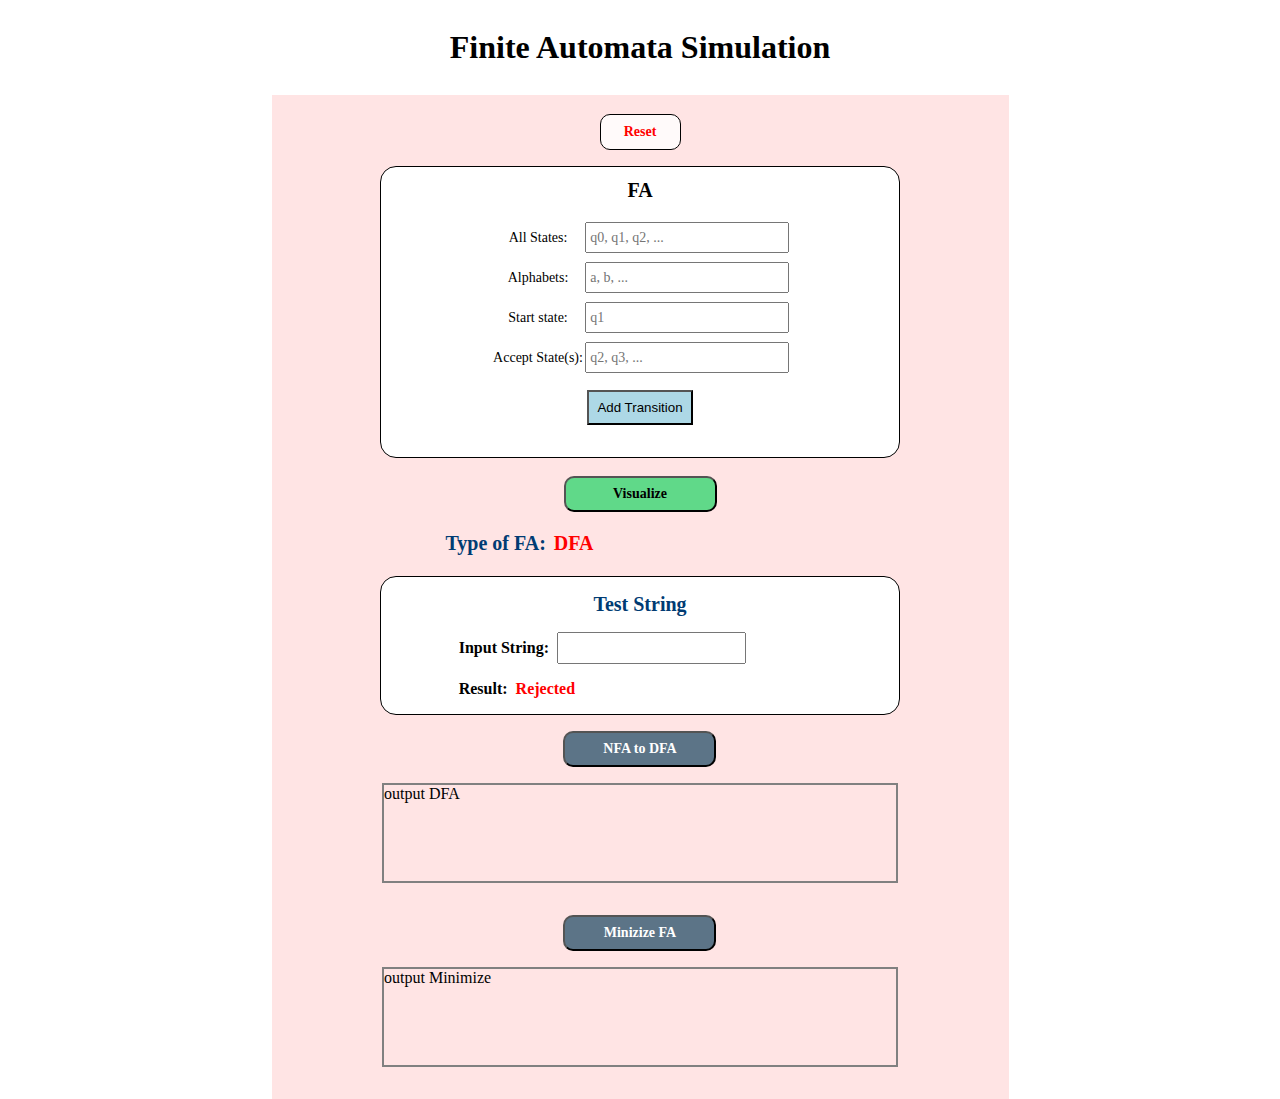
==== index.html @ d008837a "edit layout" ====
<!DOCTYPE html>
<html lang="en">

<head>
    <meta charset="UTF-8">
    <meta name="viewport" content="width=device-width, initial-scale=1.0">
    <title>Finite Automata</title>
    <link rel="stylesheet" href="./asset/Style/input.css">
    <!-- <link href="https://unpkg.com/tailwindcss@^1.0/dist/tailwind.min.css" rel="stylesheet"> -->
</head>

<body>
    <div class="wrapper">
        <h1 class="title">
            Finite Automata Simulation
        </h1>
        <div class="container">
            <button type="button" id="resetBtn" class="">Reset</button>
            <form action="form-horizontal">
                <div class="faInput">
                    <p class="fa">FA</p>
                    <div class="forInput">
                        <label for="allState">All States:</label>
                        <input type="text" id="allStates" title="all State" placeholder="q0, q1, q2, ...">
                    </div>
                    <div class="forInput">
                        <label for="alphabets">Alphabets:</label>
                        <input type="text" id="alphabets" title="alphabets" placeholder="a, b, ...">
                    </div>
                    <div class="startState forInput">
                        <label for="startState">Start state:</label>
                        <input type="text" id="startState" title="start state" placeholder="q1">
                    </div>
                    <div class="forInput">
                        <label for="acceptState">Accept State(s):</label>
                        <input type="text" id="acceptState" title="accept state" placeholder="q2, q3, ...">
                    </div>
                    <input type="button" id="addTransition" class="btn" value="Add Transition">

                    <div id="transition"></div>
                </div>
            </form>

            <!-- <div class="form-inline" id="transitions">
                <div class="production-row" style="display:block">
                    &delta;(&nbsp;<input type="current-state-input" title="Current State" />
                    &nbsp;,&nbsp;<input type="text" class="form-control input-symbol" title="Symbol"
                        placeholder="&epsilon;" />&nbsp;)&nbsp;=&nbsp;<input type="text"
                        class="form-control next-states" title="Next State(s)" />

                    <span class="remove-button mdi-close" title="Remove this transition"></span>
                </div>
                <div class="clearfix"></div>

                <br />

                <div class="col-xs-6 new-production">
                    <button id="new-transition" type="button" class="btn btn-outline-dark"
                        title="Create a new transition">
                        <span class="glyphicon glyphicon-plus"></span> &nbsp;Add a new transition
                    </button>
                </div>
            </div> -->

            <br />

            <div class="clearfix"></div>

            <div class="visual">
                <button type="button" class="btn" id="visualization" title="Visualize the FAs">
                    Visualize</button>
            </div>

            <div class="typeofFA">
                <p>Type of FA:</p>
                <span id="typeFA">DFA</span>
            </div>

            <div class="testString">
                <p class="test">Test String</p>
                <div class="inputString">
                    <label for="inputString">Input String: </label>
                    <input type="text" name="" title="test string" id="inputString">
                </div>
                <div class="result">
                    <p>Result: </p>
                    <span id="result">Rejected</span>
                </div>
            </div>

            <div class="N2D">
                <button type="button" class="btn" id="N2D" title="DFA to NFA"> NFA to DFA</button>
                <div class="output">output DFA</div>
            </div>

            <div class="Minamize">
                <button type="button" class="btn" id="N2D" title="DFA to NFA">Minizize FA</button>
                <div class="output">output Minimize</div>
            </div>
        </div>
    </div>
</body>
<script src="/asset/Script/script.js"></script>

</html>
---- asset/Style/input.css ----
* {
  margin: 0;
  padding: 0;
  box-sizing: border-box;
}

.wrapper {
  width: 960px;
  margin: auto;
  background: #FFF;
}
.wrapper .title {
  display: flex;
  width: 737px;
  height: 95px;
  margin: auto;
  flex-direction: column;
  justify-content: center;
  align-items: center;
  flex-shrink: 0;
}
.wrapper .container {
  margin: auto;
  width: 46.0625rem;
  padding-bottom: 1rem;
  flex-shrink: 0;
  background: #FFE4E4;
  padding-top: 1.2rem;
}
.wrapper .container #resetBtn {
  display: flex;
  width: 5.0625rem;
  height: 2.25rem;
  margin: auto;
  justify-content: center;
  align-items: center;
  border-radius: 10px;
  border: 1px solid #000;
  background: #FFFAFA;
  color: #F00;
  text-align: center;
  font-size: 0.875rem;
  font-family: Inter;
  font-weight: 800;
}
.wrapper .container #resetBtn:hover {
  background-color: rgb(185, 181, 181);
}
.wrapper .container .faInput {
  width: 32.5rem;
  padding-bottom: 1rem;
  margin: auto;
  margin-top: 1rem;
  border: 1px solid #000;
  background: #FFF;
  border-radius: 1rem;
  display: flex;
  flex-direction: column;
  align-items: center;
  justify-content: center;
}
.wrapper .container .faInput #addTransition {
  padding: 0.5rem;
  margin: 1rem;
  background-color: lightblue;
}
.wrapper .container .faInput .fa {
  display: flex;
  width: 24.3125rem;
  height: 2.91231rem;
  flex-direction: column;
  justify-content: center;
  flex-shrink: 0;
  color: #000;
  text-align: center;
  font-size: 1.25rem;
  font-family: Inter;
  font-weight: 800;
}
.wrapper .container .faInput .forInput {
  width: 100%;
  height: 2rem;
  display: flex;
  justify-content: center;
  align-items: center;
  margin-top: 0.5rem;
}
.wrapper .container .faInput .forInput label {
  display: flex;
  width: 5.875rem;
  height: 1.98569rem;
  justify-content: center;
  align-items: center;
  flex-shrink: 0;
  color: #000;
  text-align: right;
  font-size: 0.875rem;
  font-family: Inter;
  font-weight: 500;
}
.wrapper .container .faInput .forInput input {
  display: flex;
  width: 12.75rem;
  height: 1.9195rem;
  padding-left: 0.2rem;
  justify-content: center;
  align-items: center;
  flex-shrink: 0;
  color: #000000;
  font-size: 0.875rem;
  font-family: Inter;
  font-weight: 500;
}
.wrapper .container #transitions {
  margin: auto;
  margin-top: 0.8rem;
  width: 24.3125rem;
}
.wrapper .container #transitions input {
  width: 6.5rem;
}
.wrapper .container #transitions .new-production {
  display: flex;
  width: 100%;
  margin: auto;
}
.wrapper .container #new-transition,
.wrapper .container #visualization {
  margin: auto;
  width: 9.5625rem;
  height: 2.25rem;
  flex-shrink: 0;
  border-radius: 10px;
  background: #5C7487;
  color: #ffffff;
  text-align: center;
  font-size: 0.875rem;
  font-family: Inter;
  font-weight: 800;
}
.wrapper .container .visual {
  width: 100%;
  display: flex;
  justify-content: center;
}
.wrapper .container #visualization {
  background: #60D989;
  color: #000000 !important;
}
.wrapper .container .typeofFA {
  margin: auto;
  width: 24.3125rem;
  height: 2rem;
  margin-top: 1rem;
  display: flex;
  align-items: center;
  color: #003B73;
  text-align: center;
  font-size: 1.25rem;
  font-family: Inter;
  font-weight: 800;
  margin-bottom: 1rem;
}
.wrapper .container .typeofFA span {
  color: red;
  margin-left: 0.5rem;
}
.wrapper .container .testString {
  margin: auto;
  width: 32.5rem;
  padding-bottom: 1rem;
  border-radius: 1rem;
  flex-shrink: 0;
  display: flex;
  flex-direction: column;
  border: 1px solid black;
  background-color: #FFF;
}
.wrapper .container .testString .test {
  margin-top: 1rem;
  width: 100%;
  color: #003B73;
  text-align: center;
  font-size: 1.25rem;
  font-family: Inter;
  font-weight: 800;
}
.wrapper .container .testString .inputString,
.wrapper .container .testString .result {
  margin: auto;
  width: 70%;
  display: flex;
  align-items: center;
  margin-top: 1rem;
}
.wrapper .container .testString .inputString label,
.wrapper .container .testString .inputString p,
.wrapper .container .testString .result label,
.wrapper .container .testString .result p {
  color: #000;
  text-align: center;
  font-size: 1rem;
  font-family: Inter;
  font-weight: 600;
}
.wrapper .container .testString .inputString span,
.wrapper .container .testString .result span {
  margin-left: 0.5rem;
  font-weight: 600;
  color: #F00;
}
.wrapper .container .testString .inputString input,
.wrapper .container .testString .result input {
  height: 2rem;
  margin-left: 0.5rem;
  padding-left: 0.3rem;
  color: #000;
  font-size: 0.875rem;
  font-family: Inter;
  font-weight: 600;
}
.wrapper .container .N2D, .wrapper .container .Minamize {
  margin: auto;
  width: 70%;
  display: flex;
  flex-direction: column;
  justify-content: center;
  align-items: center;
  margin-top: 1rem;
}
.wrapper .container .N2D .output, .wrapper .container .Minamize .output {
  width: 100%;
  border: 2px solid gray;
  margin: 1rem;
  min-height: 100px;
}
.wrapper .container button {
  margin: auto;
  width: 9.5625rem;
  height: 2.25rem;
  flex-shrink: 0;
  border-radius: 10px;
  background: #5C7487;
  color: #ffffff;
  text-align: center;
  font-size: 0.875rem;
  font-family: Inter;
  font-weight: 800;
}
.wrapper .container .btn:active {
  background-color: #f1f1f1 !important;
  color: black !important;
}/*# sourceMappingURL=input.css.map */
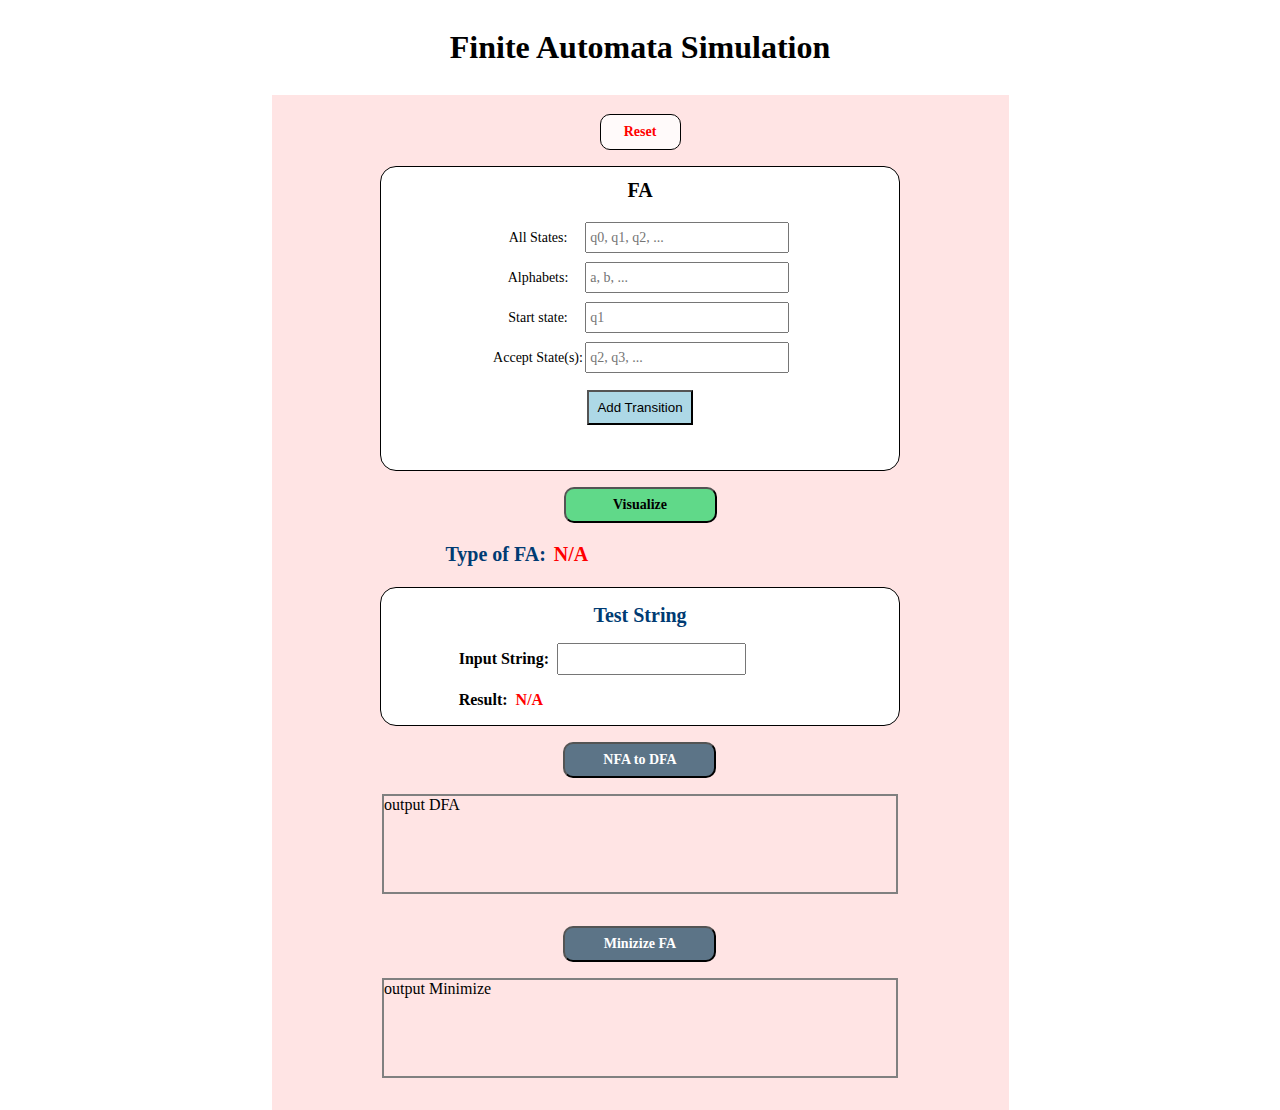
==== commit e7e5d896: "wrong in part test string" ====
--- a/index.html
+++ b/index.html
@@ -15,7 +15,7 @@
             Finite Automata Simulation
         </h1>
         <div class="container">
-            <button type="button" id="resetBtn" class="">Reset</button>
+            <button type="button" id="resetBtn" class="btn">Reset</button>
             <form action="form-horizontal">
                 <div class="faInput">
                     <p class="fa">FA</p>
@@ -37,34 +37,8 @@
                     </div>
                     <input type="button" id="addTransition" class="btn" value="Add Transition">
 
-                    <div id="transition"></div>
+                    <div id="transitions"></div>
                 </div>
-            </form>
-
-            <!-- <div class="form-inline" id="transitions">
-                <div class="production-row" style="display:block">
-                    &delta;(&nbsp;<input type="current-state-input" title="Current State" />
-                    &nbsp;,&nbsp;<input type="text" class="form-control input-symbol" title="Symbol"
-                        placeholder="&epsilon;" />&nbsp;)&nbsp;=&nbsp;<input type="text"
-                        class="form-control next-states" title="Next State(s)" />
-
-                    <span class="remove-button mdi-close" title="Remove this transition"></span>
-                </div>
-                <div class="clearfix"></div>
-
-                <br />
-
-                <div class="col-xs-6 new-production">
-                    <button id="new-transition" type="button" class="btn btn-outline-dark"
-                        title="Create a new transition">
-                        <span class="glyphicon glyphicon-plus"></span> &nbsp;Add a new transition
-                    </button>
-                </div>
-            </div> -->
-
-            <br />
-
-            <div class="clearfix"></div>
 
             <div class="visual">
                 <button type="button" class="btn" id="visualization" title="Visualize the FAs">
@@ -73,18 +47,18 @@
 
             <div class="typeofFA">
                 <p>Type of FA:</p>
-                <span id="typeFA">DFA</span>
+                <span id="typeFA">N/A</span>
             </div>
 
             <div class="testString">
-                <p class="test">Test String</p>
+                <p class="test" id="test1">Test String</p>
                 <div class="inputString">
                     <label for="inputString">Input String: </label>
                     <input type="text" name="" title="test string" id="inputString">
                 </div>
                 <div class="result">
                     <p>Result: </p>
-                    <span id="result">Rejected</span>
+                    <span id="result">N/A</span>
                 </div>
             </div>
 
@@ -102,4 +76,5 @@
 </body>
 <script src="/asset/Script/script.js"></script>
 
-</html>+</html>
+<!-- updata -->--- a/asset/Style/input.css
+++ b/asset/Style/input.css
@@ -42,6 +42,7 @@
   font-size: 0.875rem;
   font-family: Inter;
   font-weight: 800;
+  cursor: pointer;
 }
 .wrapper .container #resetBtn:hover {
   background-color: rgb(185, 181, 181);
@@ -63,6 +64,31 @@
   padding: 0.5rem;
   margin: 1rem;
   background-color: lightblue;
+  cursor: pointer;
+}
+.wrapper .container .faInput #transitions {
+  width: 100%;
+  display: flex;
+  flex-direction: column;
+  justify-content: center;
+  align-items: center;
+  overflow: auto;
+}
+.wrapper .container .faInput #transitions table tr th,
+.wrapper .container .faInput #transitions table tr td {
+  width: 60px;
+  height: 30px;
+}
+.wrapper .container .faInput #transitions table input {
+  width: 60px;
+  border: none;
+  outline: none;
+}
+.wrapper .container .faInput #transitions table,
+.wrapper .container .faInput #transitions th,
+.wrapper .container .faInput #transitions td {
+  border: 1px solid black;
+  border-collapse: collapse;
 }
 .wrapper .container .faInput .fa {
   display: flex;
@@ -127,6 +153,7 @@
 .wrapper .container #new-transition,
 .wrapper .container #visualization {
   margin: auto;
+  margin-top: 1rem;
   width: 9.5625rem;
   height: 2.25rem;
   flex-shrink: 0;
@@ -219,7 +246,8 @@
   font-family: Inter;
   font-weight: 600;
 }
-.wrapper .container .N2D, .wrapper .container .Minamize {
+.wrapper .container .N2D,
+.wrapper .container .Minamize {
   margin: auto;
   width: 70%;
   display: flex;
@@ -228,7 +256,8 @@
   align-items: center;
   margin-top: 1rem;
 }
-.wrapper .container .N2D .output, .wrapper .container .Minamize .output {
+.wrapper .container .N2D .output,
+.wrapper .container .Minamize .output {
   width: 100%;
   border: 2px solid gray;
   margin: 1rem;
@@ -246,6 +275,7 @@
   font-size: 0.875rem;
   font-family: Inter;
   font-weight: 800;
+  cursor: pointer;
 }
 .wrapper .container .btn:active {
   background-color: #f1f1f1 !important;
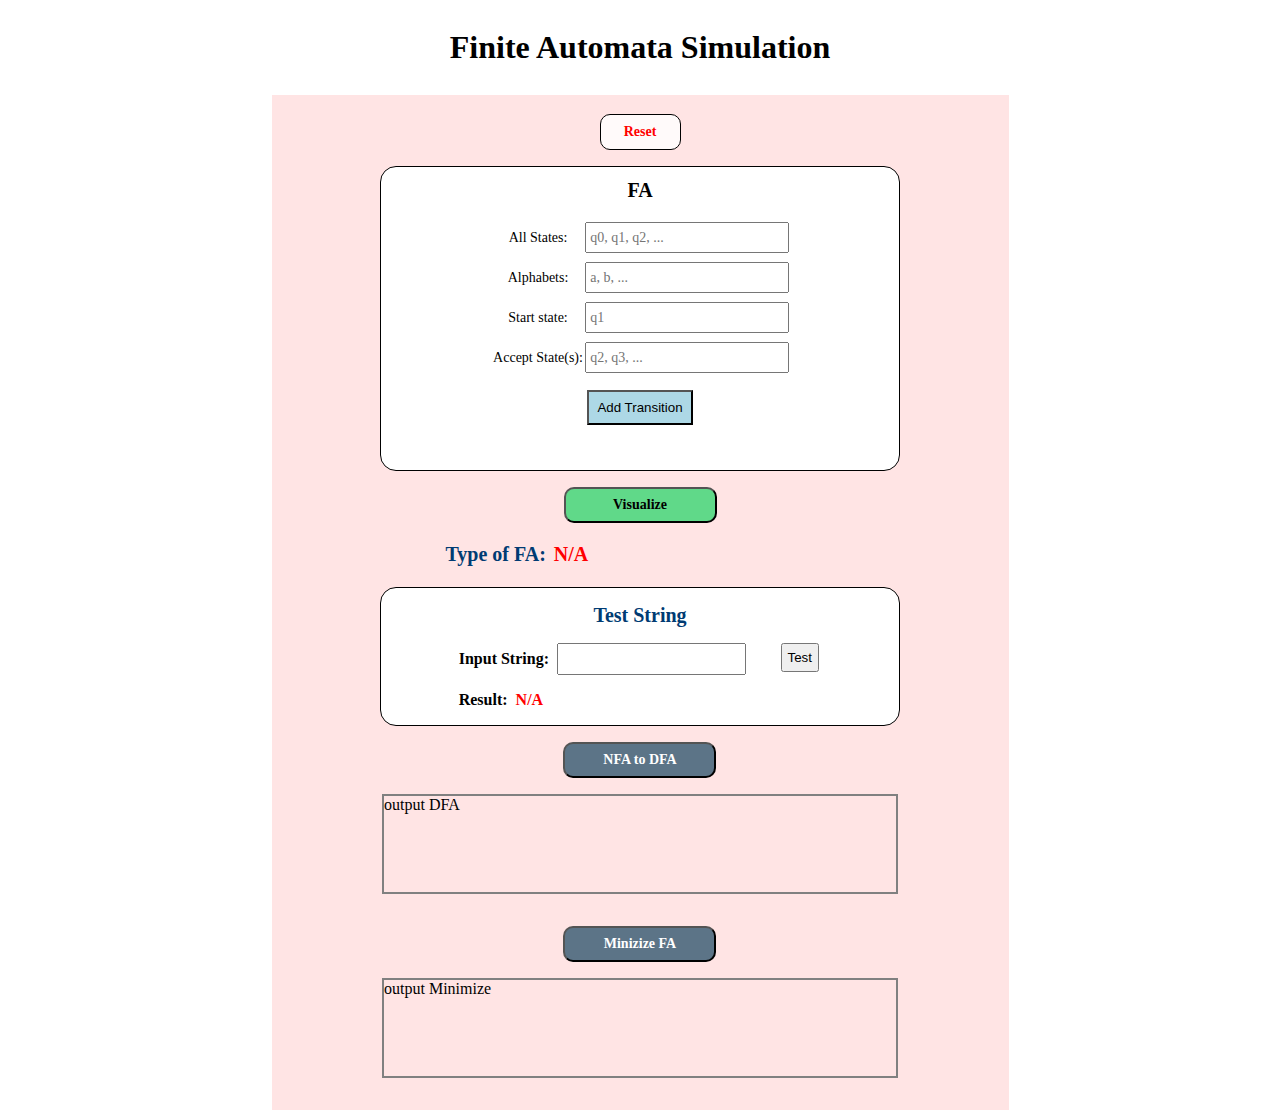
==== commit 1ca85be6: "Fix test String" ====
--- a/index.html
+++ b/index.html
@@ -48,9 +48,11 @@
             <div class="typeofFA">
                 <p>Type of FA:</p>
                 <span id="typeFA">N/A</span>
+                
             </div>
 
             <div class="testString">
+                <input type="button" id="forTest" value="Test">
                 <p class="test" id="test1">Test String</p>
                 <div class="inputString">
                     <label for="inputString">Input String: </label>
--- a/asset/Style/input.css
+++ b/asset/Style/input.css
@@ -202,6 +202,13 @@
   flex-direction: column;
   border: 1px solid black;
   background-color: #FFF;
+  position: relative;
+}
+.wrapper .container .testString #forTest {
+  position: absolute;
+  right: 80px;
+  top: 55px;
+  padding: 5px;
 }
 .wrapper .container .testString .test {
   margin-top: 1rem;
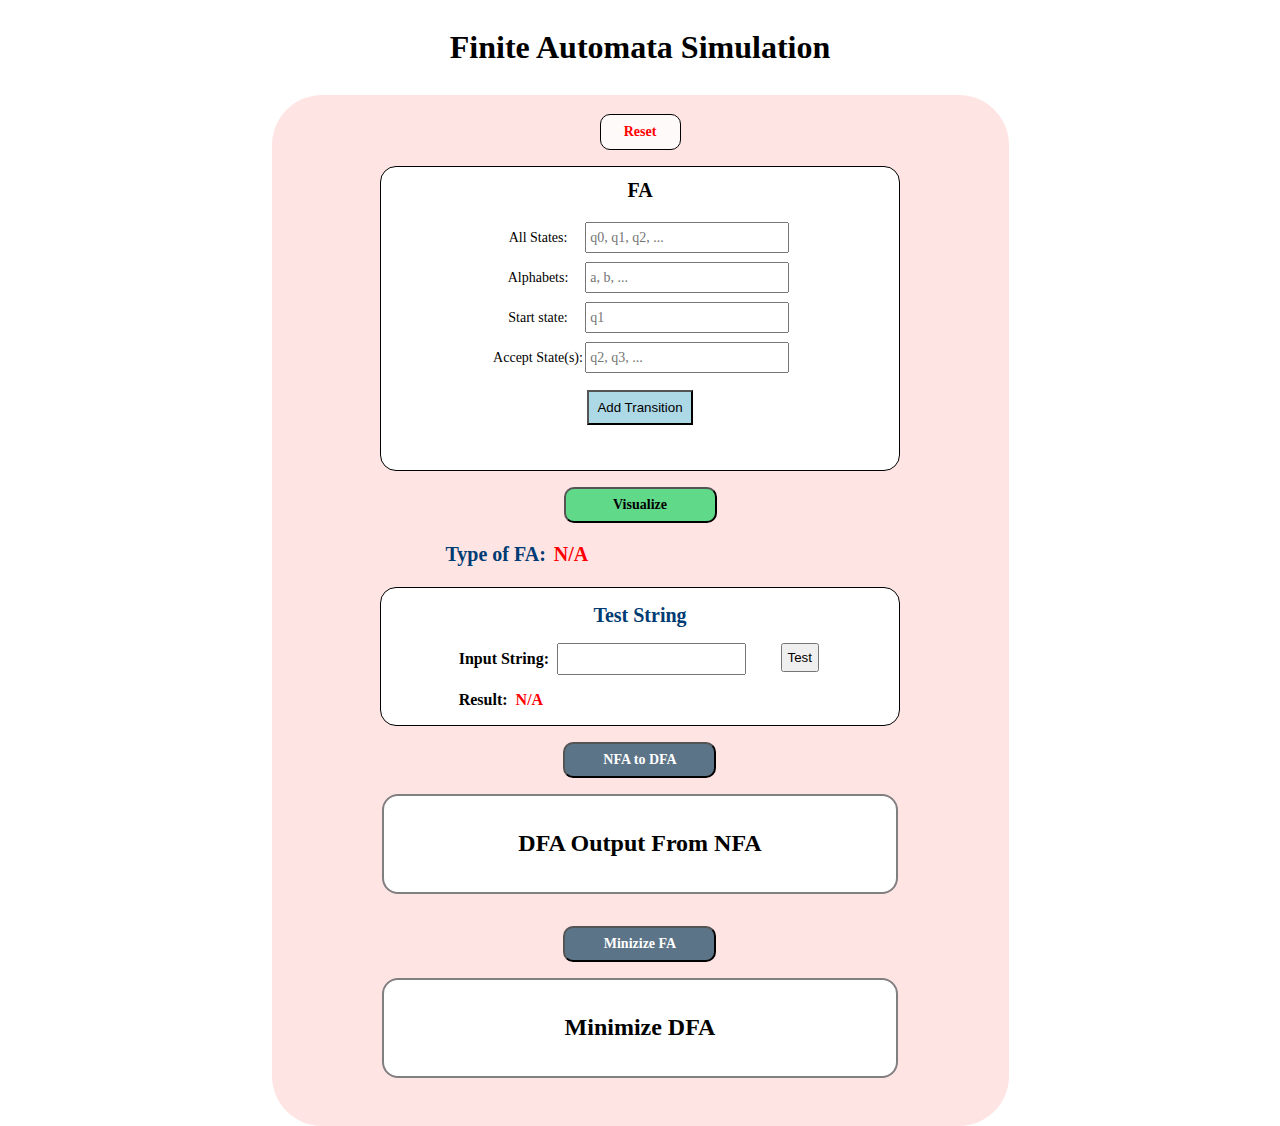
==== commit 9739a3c9: "update design" ====
--- a/index.html
+++ b/index.html
@@ -65,13 +65,19 @@
             </div>
 
             <div class="N2D">
-                <button type="button" class="btn" id="N2D" title="DFA to NFA"> NFA to DFA</button>
-                <div class="output">output DFA</div>
+                <button type="button" class="btn" id="nfa2dfa" title="DFA to NFA"> NFA to DFA</button>
+                <div class="output">
+                    <h2 class="classTransition">DFA Output From NFA</h2>
+                    <div id="outputDFAConvert"></div>
+                </div>
             </div>
 
             <div class="Minamize">
-                <button type="button" class="btn" id="N2D" title="DFA to NFA">Minizize FA</button>
-                <div class="output">output Minimize</div>
+                <button type="button" class="btn" id="Minimize" title="DFA to NFA">Minizize FA</button>
+                <div class="output">
+                    <h2 class="classTransition">Minimize DFA</h2>
+                    <div id="OutputMinimize"></div>
+                </div>
             </div>
         </div>
     </div>
--- a/asset/Style/input.css
+++ b/asset/Style/input.css
@@ -26,6 +26,8 @@
   flex-shrink: 0;
   background: #FFE4E4;
   padding-top: 1.2rem;
+  padding-bottom: 2rem;
+  border-radius: 50px;
 }
 .wrapper .container #resetBtn {
   display: flex;
@@ -83,12 +85,6 @@
   width: 60px;
   border: none;
   outline: none;
-}
-.wrapper .container .faInput #transitions table,
-.wrapper .container .faInput #transitions th,
-.wrapper .container .faInput #transitions td {
-  border: 1px solid black;
-  border-collapse: collapse;
 }
 .wrapper .container .faInput .fa {
   display: flex;
@@ -266,6 +262,10 @@
 .wrapper .container .N2D .output,
 .wrapper .container .Minamize .output {
   width: 100%;
+  display: flex;
+  flex-direction: column;
+  justify-content: center;
+  align-items: center;
   border: 2px solid gray;
   margin: 1rem;
   min-height: 100px;
@@ -287,4 +287,30 @@
 .wrapper .container .btn:active {
   background-color: #f1f1f1 !important;
   color: black !important;
+}
+
+table,
+th,
+td {
+  border: 1px solid black;
+  border-collapse: collapse;
+}
+
+tr th,
+tr td {
+  min-width: 60px;
+  height: 30px;
+}
+
+.output {
+  margin: auto;
+  width: 32.5rem;
+  padding-bottom: 1rem;
+  border-radius: 1rem;
+  flex-shrink: 0;
+  display: flex;
+  flex-direction: column;
+  border: 1px solid black;
+  background-color: #FFF;
+  padding: 20px;
 }/*# sourceMappingURL=input.css.map */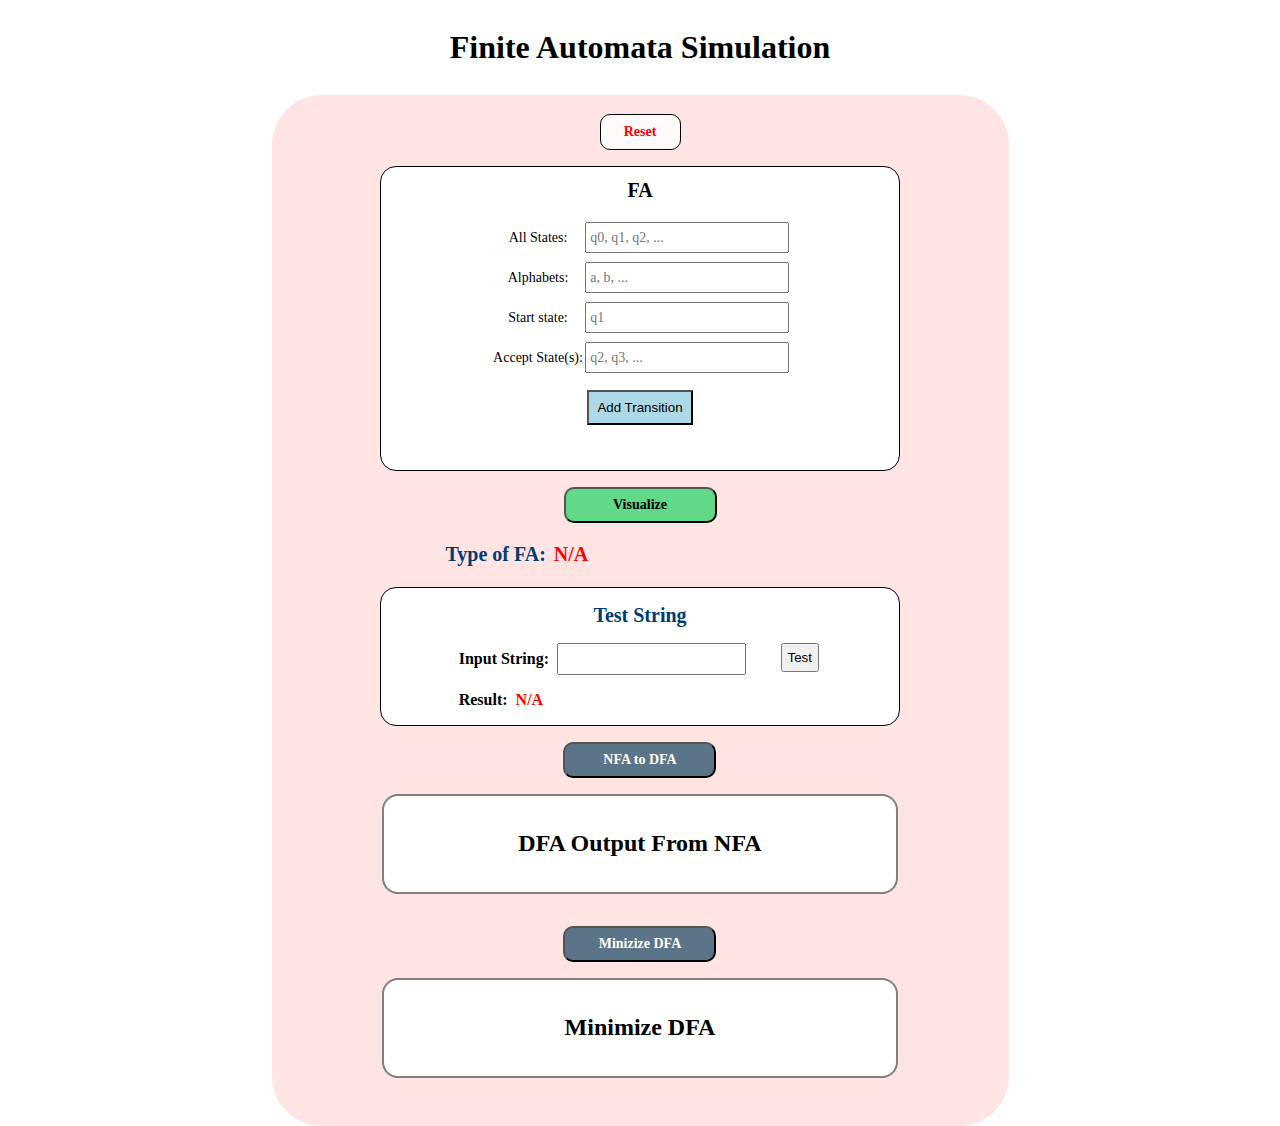
==== commit f74389aa: "edit" ====
--- a/index.html
+++ b/index.html
@@ -73,7 +73,7 @@
             </div>
 
             <div class="Minamize">
-                <button type="button" class="btn" id="Minimize" title="DFA to NFA">Minizize FA</button>
+                <button type="button" class="btn" id="Minimize" title="DFA to NFA">Minizize DFA</button>
                 <div class="output">
                     <h2 class="classTransition">Minimize DFA</h2>
                     <div id="OutputMinimize"></div>
@@ -82,7 +82,7 @@
         </div>
     </div>
 </body>
-<script src="/asset/Script/script.js"></script>
+<script src="./finiteAutomata.js"></script>
 
 </html>
-<!-- updata -->+<!-- update -->